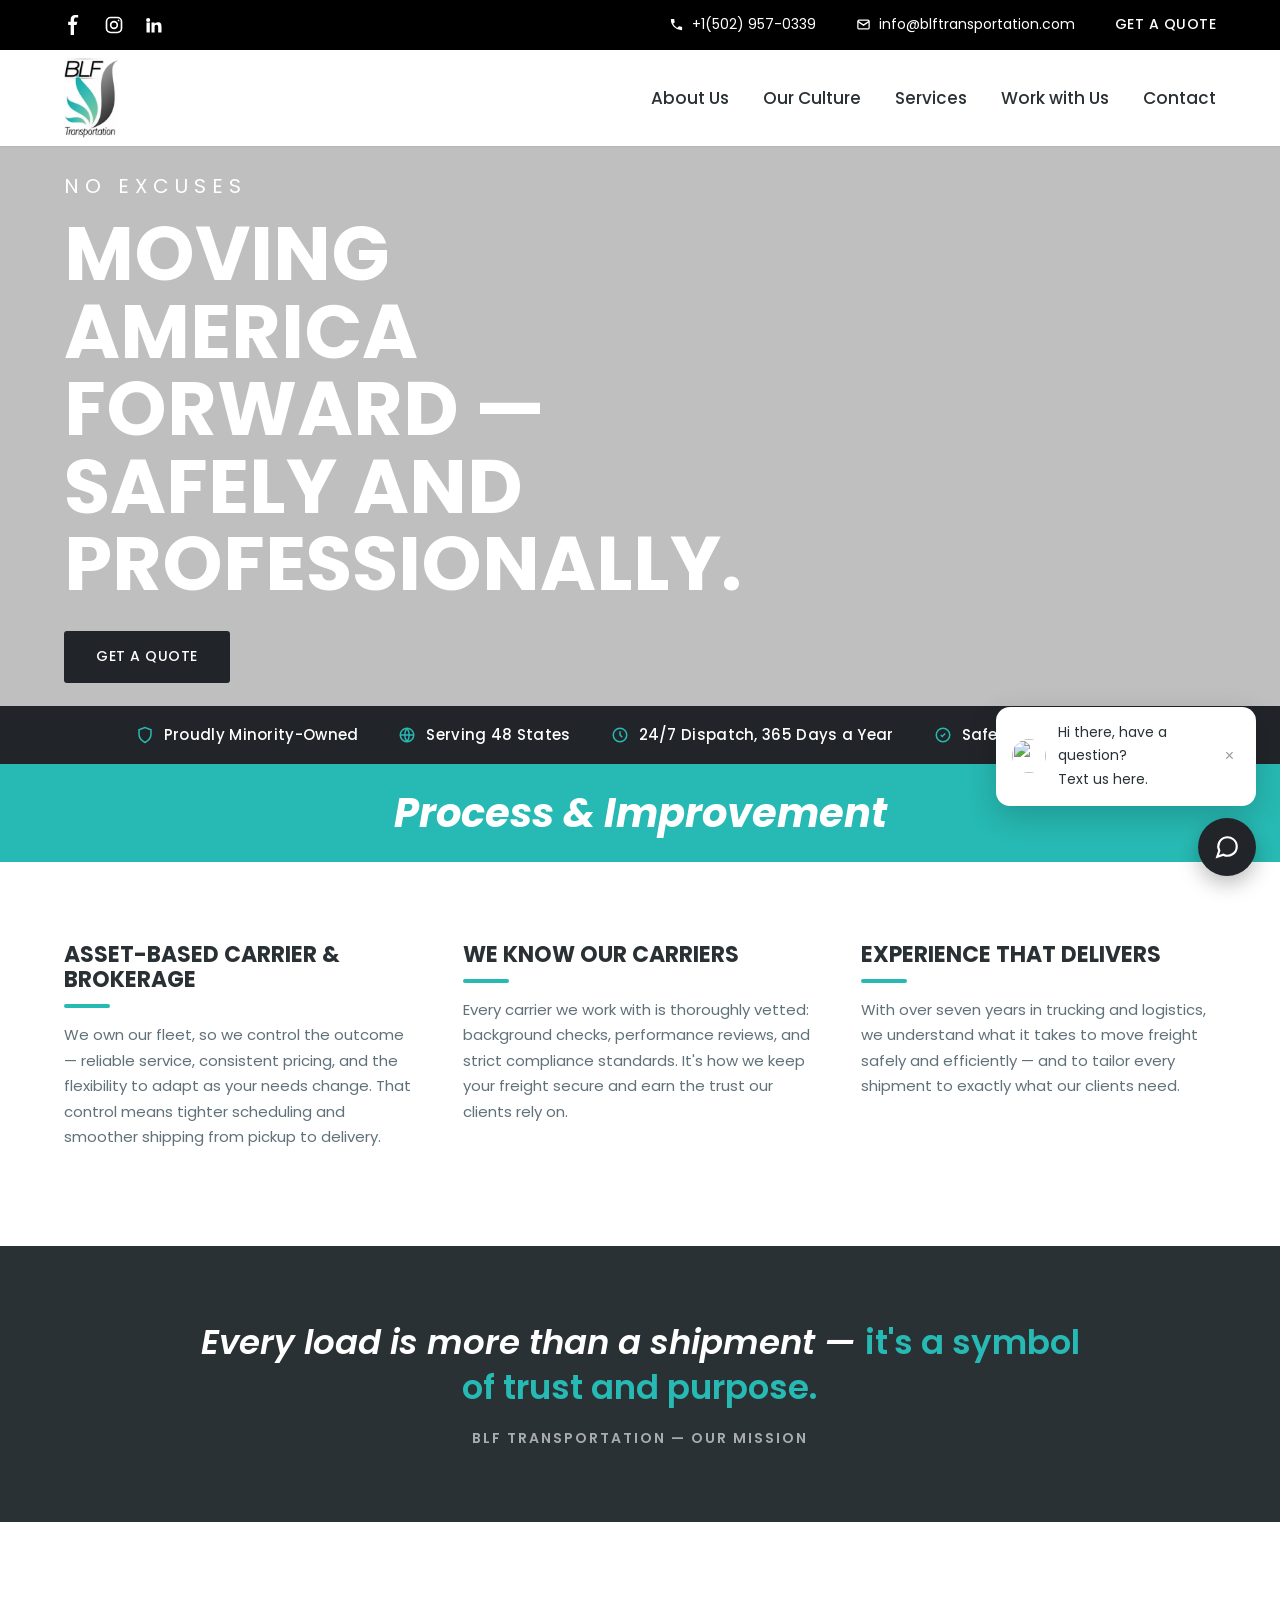
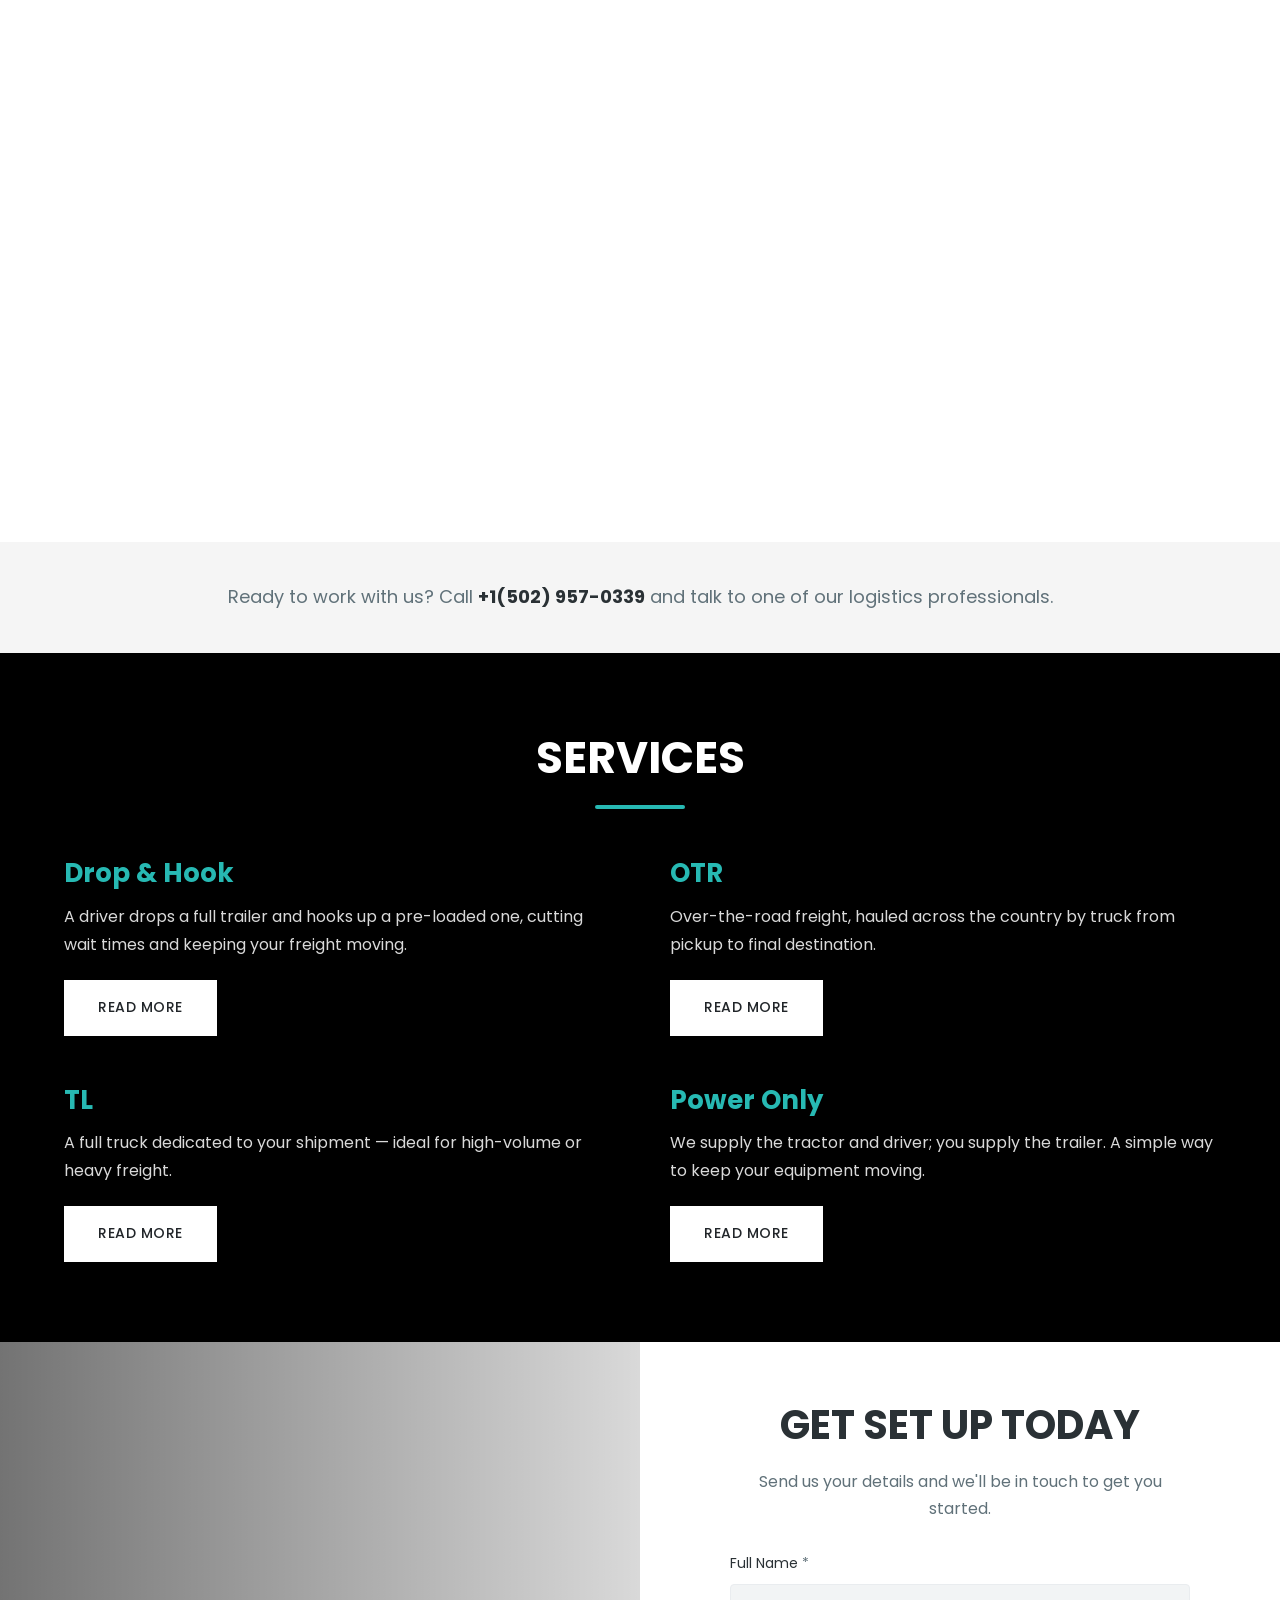
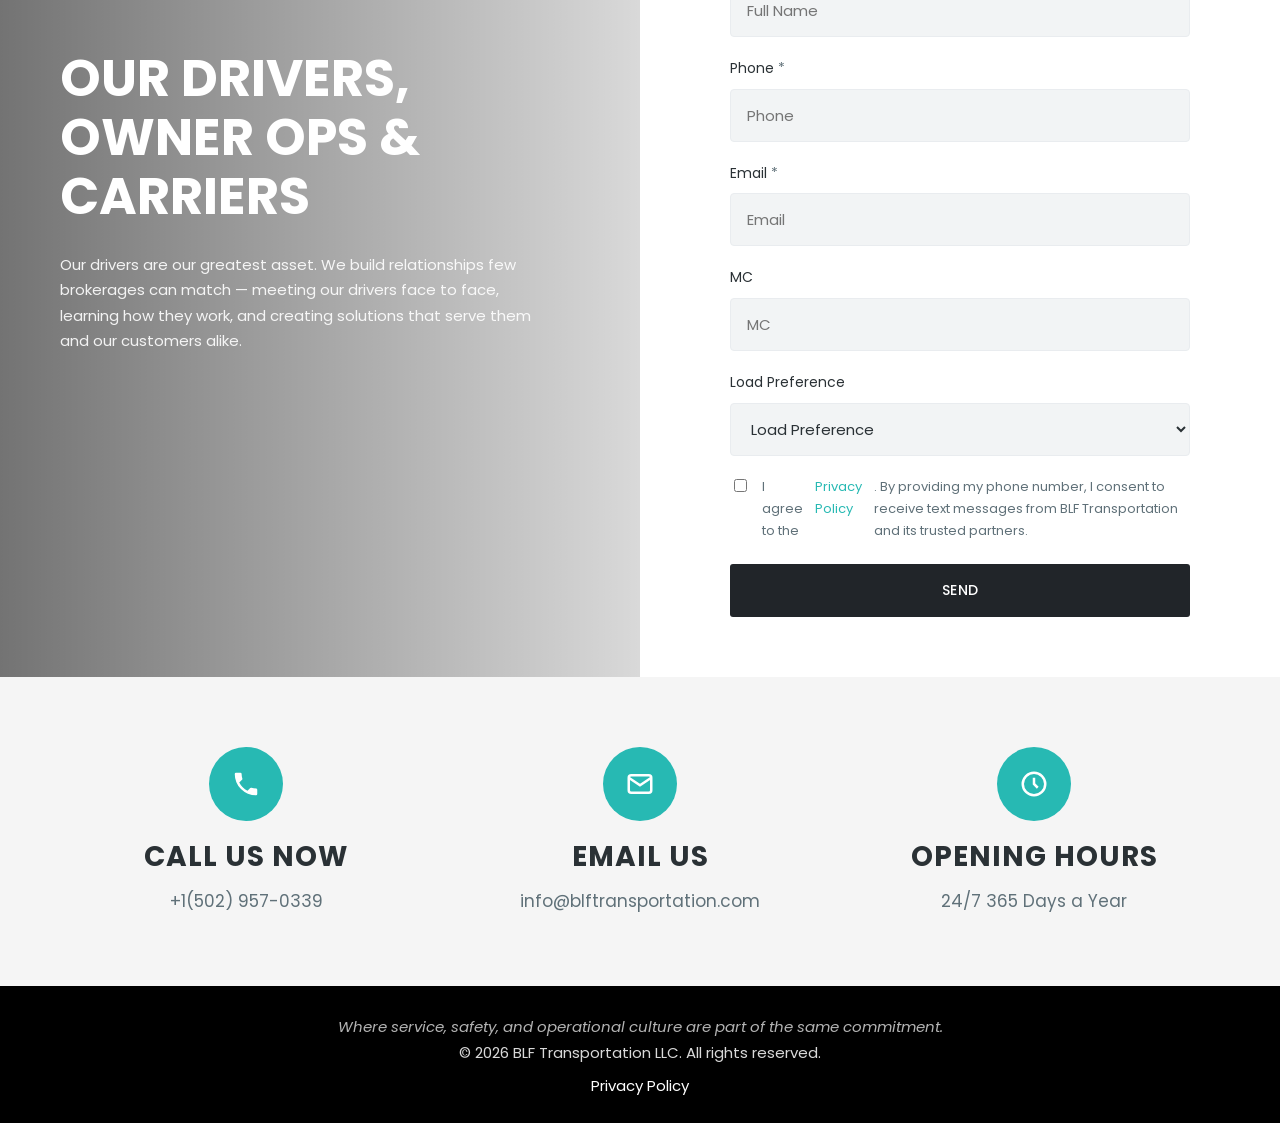
==== index.html @ bb7b7405 "BLF Transportation website Static marketing site (HTML/CSS/JS) with GitHub Pages deployment.  Co-Aut" ====
<!DOCTYPE html>
<html lang="en">
<head>
  <meta charset="UTF-8">
  <meta name="viewport" content="width=device-width, initial-scale=1.0">
  <title>BLF Transportation | No Excuses</title>
  <meta name="description" content="BLF Transportation Logistics Corp — asset-based carrier & brokerage committed to supporting America safely and professionally. 24/7, 365 days a year.">
  <link rel="preconnect" href="https://fonts.googleapis.com">
  <link rel="preconnect" href="https://fonts.gstatic.com" crossorigin>
  <link href="https://fonts.googleapis.com/css2?family=Poppins:ital,wght@0,400;0,500;0,600;0,700;0,800;1,700;1,800&family=Open+Sans:wght@400;500;600&display=swap" rel="stylesheet">
  <link rel="stylesheet" href="css/styles.css">
</head>
<body data-page="home">
  <div id="site-header"></div>

  <!-- HERO — photo re-hosted from client CDN; drop a local copy in /assets for production -->
  <section class="hero" style="background-image:url('https://images.leadconnectorhq.com/image/f_webp/q_80/r_1200/u_https://assets.cdn.filesafe.space/akLPiKr1YIqw6x20rRi6/media/627c2a4a666f3582ea0e481b.jpeg')">
    <div class="container">
      <div class="hero__inner">
        <span class="hero__eyebrow">No Excuses</span>
        <h1 class="hero__title">Moving America forward &mdash; safely and professionally.</h1>
        <a href="#quote" class="btn btn--primary">Get a Quote</a>
      </div>
    </div>
  </section>

  <!-- TRUST STRIP -->
  <div class="trust-strip">
    <div class="container">
      <span><svg viewBox="0 0 24 24" fill="none" stroke="currentColor" stroke-width="2"><path d="M12 2 4 5v6c0 5 3.4 8.6 8 11 4.6-2.4 8-6 8-11V5z"/></svg> Proudly Minority-Owned</span>
      <span><svg viewBox="0 0 24 24" fill="none" stroke="currentColor" stroke-width="2"><path d="M3 12h18M12 3a15 15 0 0 1 0 18M12 3a15 15 0 0 0 0 18"/><circle cx="12" cy="12" r="9"/></svg> Serving 48 States</span>
      <span><svg viewBox="0 0 24 24" fill="none" stroke="currentColor" stroke-width="2"><circle cx="12" cy="12" r="9"/><path d="M12 7v5l3 3"/></svg> 24/7 Dispatch, 365 Days a Year</span>
      <span><svg viewBox="0 0 24 24" fill="none" stroke="currentColor" stroke-width="2"><path d="m9 12 2 2 4-4"/><circle cx="12" cy="12" r="9"/></svg> Safety-First Operation</span>
    </div>
  </div>

  <div class="band"><h2>Process &amp; Improvement</h2></div>

  <section class="section">
    <div class="container">
      <div class="features">
        <div class="feature">
          <h3>Asset-Based Carrier &amp; Brokerage</h3>
          <p>We own our fleet, so we control the outcome &mdash; reliable service, consistent pricing, and the flexibility to adapt as your needs change. That control means tighter scheduling and smoother shipping from pickup to delivery.</p>
        </div>
        <div class="feature">
          <h3>We Know Our Carriers</h3>
          <p>Every carrier we work with is thoroughly vetted: background checks, performance reviews, and strict compliance standards. It's how we keep your freight secure and earn the trust our clients rely on.</p>
        </div>
        <div class="feature">
          <h3>Experience That Delivers</h3>
          <p>With over seven years in trucking and logistics, we understand what it takes to move freight safely and efficiently &mdash; and to tailor every shipment to exactly what our clients need.</p>
        </div>
      </div>
    </div>
  </section>

  <!-- PULL QUOTE -->
  <section class="quote">
    <blockquote>Every load is more than a shipment &mdash; <span>it's a symbol of trust and purpose.</span>
      <cite>BLF Transportation &mdash; Our Mission</cite>
    </blockquote>
  </section>

  <div class="imgband" style="background-image:url('https://images.leadconnectorhq.com/image/f_webp/q_80/r_1200/u_https://assets.cdn.filesafe.space/akLPiKr1YIqw6x20rRi6/media/626ad5af8528ac3718a0c915.jpeg')"></div>

  <div class="callline">
    Ready to work with us? Call <strong>+1(502) 957-0339</strong> and talk to one of our logistics professionals.
  </div>

  <section class="section section--dark">
    <div class="container">
      <div class="section-title"><h2>Services</h2><div class="rule"></div></div>
      <div class="svc-grid">
        <div class="svc"><h3>Drop &amp; Hook</h3><p>A driver drops a full trailer and hooks up a pre-loaded one, cutting wait times and keeping your freight moving.</p><a href="services.html" class="btn btn--light">Read More</a></div>
        <div class="svc"><h3>OTR</h3><p>Over-the-road freight, hauled across the country by truck from pickup to final destination.</p><a href="services.html" class="btn btn--light">Read More</a></div>
        <div class="svc"><h3>TL</h3><p>A full truck dedicated to your shipment &mdash; ideal for high-volume or heavy freight.</p><a href="services.html" class="btn btn--light">Read More</a></div>
        <div class="svc"><h3>Power Only</h3><p>We supply the tractor and driver; you supply the trailer. A simple way to keep your equipment moving.</p><a href="services.html" class="btn btn--light">Read More</a></div>
      </div>
    </div>
  </section>

  <section class="split" id="quote">
    <div class="split__media" style="background-image:url('https://images.leadconnectorhq.com/image/f_webp/q_80/r_1200/u_https://assets.cdn.filesafe.space/akLPiKr1YIqw6x20rRi6/media/626ad5af8528ac3718a0c915.jpeg')">
      <div class="split__media-inner">
        <h2>Our Drivers, Owner Ops &amp; Carriers</h2>
        <p>Our drivers are our greatest asset. We build relationships few brokerages can match &mdash; meeting our drivers face to face, learning how they work, and creating solutions that serve them and our customers alike.</p>
      </div>
    </div>
    <div class="split__form">
      <div class="split__form-inner form-card">
        <h2>Get Set Up Today</h2>
        <p>Send us your details and we'll be in touch to get you started.</p>
        <form data-blf-form>
          <div class="field"><label>Full Name <span class="req">*</span></label><input type="text" name="full_name" placeholder="Full Name" required></div>
          <div class="field"><label>Phone <span class="req">*</span></label><input type="tel" name="phone" placeholder="Phone" required></div>
          <div class="field"><label>Email <span class="req">*</span></label><input type="email" name="email" placeholder="Email" required></div>
          <div class="field"><label>MC</label><input type="text" name="mc" placeholder="MC"></div>
          <div class="field"><label>Load Preference</label>
            <select name="load_preference"><option value="">Load Preference</option><option>Dry Van</option><option>Reefer</option><option>Flatbed</option><option>Power Only</option></select>
          </div>
          <label class="consent"><input type="checkbox" required> I agree to the <a href="privacy-policy.html">Privacy Policy</a>. By providing my phone number, I consent to receive text messages from BLF Transportation and its trusted partners.</label>
          <button type="submit" class="btn btn--primary btn--block">Send</button>
        </form>
      </div>
    </div>
  </section>

  <div id="site-footer"></div>
  <script src="js/site.js"></script>
</body>
</html>
---- css/styles.css ----
/* ==========================================================================
   BLF Transportation — global stylesheet
   Design tokens mirror blftransportation.com (see BLF-SITE-SPEC.md)
   ========================================================================== */

/* ---------- Design tokens ---------- */
:root {
  --teal: #27B9B3;
  --teal-dark: #1fa39d;
  --charcoal: #212529;
  --charcoal-alt: #2A3135;
  --heading: #2A3135;
  --body: #607179;
  --white: #ffffff;
  --black: #000000;
  --grey-100: #fafafa;
  --grey-200: #f5f5f5;
  --grey-300: #e9ecef;
  --field-bg: #f2f4f5;

  --font: "Poppins", "Open Sans", "Segoe UI", Arial, sans-serif;

  --maxw: 1200px;
  --radius: 3px;
}

/* ---------- Reset ---------- */
*, *::before, *::after { box-sizing: border-box; }
html { scroll-behavior: smooth; }
body {
  margin: 0;
  font-family: var(--font);
  color: var(--body);
  font-size: 16px;
  line-height: 1.7;
  background: var(--white);
  -webkit-font-smoothing: antialiased;
}
img { max-width: 100%; display: block; }
a { color: var(--teal); text-decoration: none; }
a:hover { color: var(--teal-dark); }
h1, h2, h3, h4 { font-family: var(--font); color: var(--heading); margin: 0 0 .5em; line-height: 1.15; }
p { margin: 0 0 1rem; }

.container { width: 100%; max-width: var(--maxw); margin: 0 auto; padding: 0 24px; }
.text-center { text-align: center; }

/* ---------- Buttons ---------- */
.btn {
  display: inline-block;
  font-family: var(--font);
  font-weight: 500;
  text-transform: uppercase;
  letter-spacing: .5px;
  border: none;
  cursor: pointer;
  border-radius: var(--radius);
  transition: background .2s, color .2s, transform .1s;
}
.btn:active { transform: translateY(1px); }
.btn--primary {
  background: var(--charcoal);
  color: var(--white);
  padding: 14px 32px;
  font-size: 14px;
}
.btn--primary:hover { background: var(--teal); color: var(--white); }
.btn--light {
  background: var(--white);
  color: var(--charcoal);
  padding: 16px 34px;
  border-radius: 0;
  font-size: 14px;
}
.btn--light:hover { background: var(--teal); color: var(--white); }
.btn--block { display: block; width: 100%; text-align: center; padding: 16px; }

/* ==========================================================================
   Top utility bar
   ========================================================================== */
.topbar {
  background: var(--black);
  color: var(--white);
  font-size: 14px;
}
.topbar .container {
  display: flex;
  align-items: center;
  justify-content: space-between;
  min-height: 50px;
  gap: 24px;
}
.topbar__social { display: flex; gap: 20px; }
.topbar__social a { color: var(--white); display: inline-flex; }
.topbar__social a:hover { color: var(--teal); }
.topbar__contact { display: flex; gap: 40px; margin-left: auto; align-items: center; }
.topbar__contact a { color: var(--white); display: inline-flex; align-items: center; gap: 8px; }
.topbar__contact a:hover { color: var(--teal); }
.topbar__cta { color: var(--white); text-transform: uppercase; letter-spacing: .5px; font-weight: 500; }

/* ==========================================================================
   Header / nav
   ========================================================================== */
.header { background: var(--white); position: sticky; top: 0; z-index: 100; box-shadow: 0 1px 0 rgba(0,0,0,.04); }
.header .container {
  display: flex;
  align-items: center;
  justify-content: space-between;
  min-height: 96px;
  gap: 24px;
}
.logo { display: flex; align-items: center; }
.logo img { height: 80px; width: auto; display: block; mix-blend-mode: multiply; }

.nav { display: flex; align-items: center; }
.nav ul { list-style: none; display: flex; gap: 34px; margin: 0; padding: 0; }
.nav > ul > li { position: relative; }
.nav a {
  color: var(--heading);
  font-weight: 500;
  font-size: 17px;
  padding: 12px 0;
  display: inline-block;
}
.nav a:hover, .nav .active > a, .nav li:hover > a { color: var(--teal); }

/* dropdown */
.nav .has-dropdown > .dropdown {
  position: absolute;
  top: 100%;
  right: 0;
  min-width: 220px;
  background: var(--white);
  box-shadow: 0 10px 30px rgba(0,0,0,.12);
  border-radius: 4px;
  padding: 8px 0;
  opacity: 0;
  visibility: hidden;
  transform: translateY(8px);
  transition: opacity .2s, transform .2s, visibility .2s;
  list-style: none;
  margin: 0;
  z-index: 10;
}
.nav .has-dropdown:hover > .dropdown,
.nav .has-dropdown.open > .dropdown { opacity: 1; visibility: visible; transform: translateY(0); }
.nav .dropdown li + li { border-top: 1px solid var(--grey-300); }
.nav .dropdown a { display: block; padding: 14px 24px; font-weight: 700; font-size: 15px; color: var(--heading); }
.nav .dropdown a:hover { color: var(--teal); }

/* mobile toggle */
.nav-toggle { display: none; background: none; border: none; cursor: pointer; padding: 8px; }
.nav-toggle span { display: block; width: 26px; height: 3px; background: var(--heading); margin: 5px 0; transition: .3s; }

/* ==========================================================================
   Hero
   ========================================================================== */
.hero {
  position: relative;
  min-height: 560px;
  display: flex;
  align-items: center;
  background-size: cover;
  background-position: center;
  color: var(--white);
}
.hero::after { content: ""; position: absolute; inset: 0; background: rgba(0,0,0,.25); }
.hero .container { position: relative; z-index: 2; }
.hero__inner { max-width: 640px; }
.hero--right .hero__inner { margin-left: auto; text-align: right; }
.hero__eyebrow {
  text-transform: uppercase;
  letter-spacing: 6px;
  font-size: 20px;
  font-weight: 400;
  color: var(--white);
  margin-bottom: 12px;
  display: block;
}
.hero__title {
  color: var(--white);
  text-transform: uppercase;
  font-weight: 700;
  font-size: clamp(40px, 6vw, 76px);
  line-height: 1.02;
  margin: 0 0 28px;
}
.hero--sm { min-height: 380px; }
.hero--sm .hero__title { font-size: clamp(36px, 5vw, 60px); }

/* ==========================================================================
   Teal band
   ========================================================================== */
.band {
  background: var(--teal);
  color: var(--white);
  text-align: center;
  padding: 26px 24px;
}
.band h2 { color: var(--white); font-style: italic; font-weight: 700; font-size: clamp(26px, 3.5vw, 40px); margin: 0; }

/* ==========================================================================
   Sections & headings
   ========================================================================== */
.section { padding: 80px 0; }
.section--grey { background: var(--grey-200); }
.section--dark { background: var(--black); color: rgba(255,255,255,.85); }
.section--dark h2, .section--dark h3 { color: var(--white); }

.section-title { text-align: center; margin-bottom: 50px; }
.section-title h2 { font-weight: 700; font-size: clamp(30px, 4vw, 44px); text-transform: uppercase; }
.section-title .rule { width: 90px; height: 4px; background: var(--teal); margin: 14px auto 0; border-radius: 2px; }

/* feature 3-col */
.features { display: grid; grid-template-columns: repeat(3, 1fr); gap: 44px; }
.feature h3 { font-size: 22px; font-weight: 700; text-transform: uppercase; margin-bottom: 14px; }
.feature h3::after { content: ""; display: block; width: 46px; height: 4px; background: var(--teal); margin-top: 12px; border-radius: 2px; }
.feature p { font-size: 15px; }

/* full-width image band */
.imgband { width: 100%; height: 620px; background-size: cover; background-position: center; }

/* call line */
.callline { background: var(--grey-200); text-align: center; padding: 40px 24px; color: var(--body); font-size: 18px; }
.callline strong { color: var(--heading); }

/* services grid (dark section) */
.svc-grid { display: grid; grid-template-columns: 1fr 1fr; gap: 50px 60px; }
.svc h3 { color: var(--teal); font-size: 26px; font-weight: 700; margin-bottom: 14px; }
.svc p { color: rgba(255,255,255,.85); margin-bottom: 22px; }

/* alternating rows (services detail) */
.altrow { display: grid; grid-template-columns: 1fr 1fr; gap: 60px; align-items: center; margin-bottom: 70px; }
.altrow:last-child { margin-bottom: 0; }
.altrow--flip .altrow__media { order: 2; }
.altrow__media img { width: 100%; border-radius: 4px; object-fit: cover; }
.altrow h3 { font-size: 34px; font-weight: 700; margin-bottom: 18px; }

/* split CTA (photo + form) */
.split { display: grid; grid-template-columns: 1fr 1fr; min-height: 640px; }
.split__media {
  position: relative;
  background-size: cover; background-position: center;
  display: flex; align-items: center; padding: 60px;
}
.split__media::after { content: ""; position: absolute; inset: 0; background: linear-gradient(90deg, rgba(0,0,0,.55), rgba(0,0,0,.15)); }
.split__media-inner { position: relative; z-index: 2; color: var(--white); max-width: 480px; }
.split__media h2 { color: var(--white); text-transform: uppercase; font-size: clamp(34px, 4vw, 52px); font-weight: 700; }
.split__media p { color: rgba(255,255,255,.9); font-size: 15px; }
.split__form { background: var(--white); display: flex; align-items: center; padding: 60px; }
.split__form-inner { width: 100%; max-width: 460px; margin: 0 auto; }

/* cargo lists */
.cargo { display: grid; grid-template-columns: 1fr 1fr; gap: 44px; }
.cargo h3 { text-transform: uppercase; font-weight: 700; font-size: 22px; margin-bottom: 16px; }
.cargo h3::after { content: ""; display: block; width: 46px; height: 4px; background: var(--teal); margin-top: 10px; border-radius: 2px; }
.cargo ul { list-style: none; padding: 0; margin: 0; }
.cargo li { padding: 8px 0 8px 26px; position: relative; }
.cargo li::before { content: "\2713"; color: var(--teal); position: absolute; left: 0; font-weight: 700; }

/* ==========================================================================
   Forms
   ========================================================================== */
.form-card h2 { text-align: center; text-transform: uppercase; font-weight: 700; font-size: clamp(28px, 3.5vw, 40px); }
.form-card > p { text-align: center; margin-bottom: 30px; }
.field { margin-bottom: 20px; }
.field label { display: block; font-size: 14px; color: var(--heading); margin-bottom: 8px; }
.field .req { color: var(--body); }
.field input, .field select, .field textarea {
  width: 100%;
  background: var(--field-bg);
  border: 1px solid var(--grey-300);
  border-radius: 4px;
  padding: 14px 16px;
  font-family: var(--font);
  font-size: 15px;
  color: var(--heading);
}
.field textarea { min-height: 120px; resize: vertical; }
.field input:focus, .field select:focus, .field textarea:focus { outline: none; border-color: var(--teal); }
.consent { display: flex; gap: 12px; align-items: flex-start; font-size: 13px; margin: 18px 0 22px; }
.consent input { margin-top: 3px; }
.form-status { display: none; margin-top: 14px; font-size: 14px; line-height: 1.5; }
.form-status.show { display: block; }
.form-status.ok { color: #1a8f57; }
.form-status.error { color: #c0392b; }

/* trust strip (under hero) */
.trust-strip { background: var(--charcoal); color: #fff; }
.trust-strip .container { display: flex; flex-wrap: wrap; justify-content: center; align-items: center; gap: 14px 40px; padding: 16px 24px; text-align: center; }
.trust-strip span { display: inline-flex; align-items: center; gap: 10px; font-size: 15px; font-weight: 500; letter-spacing: .3px; }
.trust-strip span svg { width: 18px; height: 18px; color: var(--teal); flex: none; }

/* pull quote band */
.quote { background: var(--charcoal-alt); color: #fff; text-align: center; padding: 74px 24px; }
.quote blockquote { max-width: 900px; margin: 0 auto; font-size: clamp(22px, 3vw, 34px); font-weight: 600; line-height: 1.35; font-style: italic; }
.quote blockquote span { color: var(--teal); font-style: normal; }
.quote cite { display: block; margin-top: 18px; font-size: 14px; font-style: normal; color: rgba(255,255,255,.6); letter-spacing: 2px; text-transform: uppercase; }

/* mission / vision / values grid */
.mv-grid { display: grid; grid-template-columns: repeat(2, 1fr); gap: 44px; }
.mv { background: var(--grey-200); border-top: 4px solid var(--teal); padding: 38px 34px; border-radius: 4px; }
.mv h3 { text-transform: uppercase; font-weight: 700; font-size: 24px; letter-spacing: 1px; margin-bottom: 16px; }
.mv p { font-size: 15px; }
.mv p:last-child { margin-bottom: 0; }

/* badge / safety callout */
.badge { display: inline-flex; align-items: center; gap: 10px; background: rgba(39,185,179,.12); color: var(--teal-dark); border: 1px solid rgba(39,185,179,.4); border-radius: 999px; padding: 8px 18px; font-size: 14px; font-weight: 600; margin-bottom: 20px; }
.badge svg { width: 16px; height: 16px; }

.safety { display: grid; grid-template-columns: 1.1fr 1fr; gap: 50px; align-items: center; }
.safety h2 { font-size: clamp(28px, 3.5vw, 40px); font-weight: 700; text-transform: uppercase; }
.safety__points { list-style: none; padding: 0; margin: 22px 0 0; }
.safety__points li { padding: 10px 0 10px 34px; position: relative; font-weight: 500; color: var(--heading); }
.safety__points li::before { content: "\2713"; position: absolute; left: 0; top: 10px; width: 22px; height: 22px; background: var(--teal); color: #fff; border-radius: 50%; font-size: 13px; text-align: center; line-height: 22px; }
.footer-tagline { color: rgba(255,255,255,.7); font-style: italic; display: block; margin-top: 4px; }

/* ==========================================================================
   Footer
   ========================================================================== */
.footer-contact { background: var(--grey-200); padding: 70px 0; }
.footer-contact .cols { display: grid; grid-template-columns: repeat(3, 1fr); gap: 30px; text-align: center; }
.fc-icon {
  width: 74px; height: 74px; border-radius: 50%;
  background: var(--teal); color: var(--white);
  display: flex; align-items: center; justify-content: center;
  margin: 0 auto 20px;
}
.fc-icon svg { width: 30px; height: 30px; }
.footer-contact h3 { text-transform: uppercase; font-weight: 700; font-size: 28px; letter-spacing: 1px; }
.footer-contact p { color: var(--body); font-size: 17px; margin: 0; }

.footer-bottom { background: var(--black); color: rgba(255,255,255,.85); text-align: center; padding: 24px; font-size: 15px; }
.footer-bottom a { color: var(--teal); }
.footer-bottom .privacy { display: block; margin-top: 8px; color: var(--white); }

/* ==========================================================================
   Chat widget (static stub)
   ========================================================================== */
.chat { position: fixed; right: 24px; bottom: 24px; z-index: 200; display: flex; flex-direction: column; align-items: flex-end; gap: 12px; }
.chat__bubble {
  background: var(--white); border-radius: 14px; box-shadow: 0 10px 30px rgba(0,0,0,.18);
  padding: 14px 16px; display: flex; gap: 12px; align-items: center; max-width: 260px; font-size: 14px; color: var(--heading);
}
.chat__bubble img { width: 34px; height: 34px; border-radius: 50%; }
.chat__close { margin-left: 6px; cursor: pointer; color: #999; background: none; border: none; font-size: 16px; }
.chat__btn {
  width: 58px; height: 58px; border-radius: 50%; background: var(--charcoal); color: var(--white);
  border: none; cursor: pointer; display: flex; align-items: center; justify-content: center; box-shadow: 0 8px 20px rgba(0,0,0,.25);
}
.chat__btn svg { width: 26px; height: 26px; }
.chat.hidden .chat__bubble { display: none; }

/* ==========================================================================
   Responsive
   ========================================================================== */
@media (max-width: 900px) {
  .features, .svc-grid, .altrow, .split, .cargo, .footer-contact .cols, .mv-grid, .safety { grid-template-columns: 1fr; }
  .altrow--flip .altrow__media { order: 0; }
  .split { min-height: 0; }
  .split__media, .split__form { padding: 44px 24px; }
  .topbar__contact { gap: 18px; }
  .hero--right .hero__inner { text-align: left; margin-left: 0; }

  .nav ul { display: none; }
  .nav.open ul {
    display: flex; flex-direction: column; gap: 0;
    position: absolute; top: 100%; left: 0; right: 0;
    background: var(--white); box-shadow: 0 10px 30px rgba(0,0,0,.12); padding: 8px 0;
  }
  .nav.open > ul > li { padding: 0 24px; }
  .nav .has-dropdown > .dropdown { position: static; opacity: 1; visibility: visible; transform: none; box-shadow: none; min-width: 0; padding-left: 16px; }
  .nav-toggle { display: block; }
  .header .container { flex-wrap: wrap; }
}
@media (max-width: 620px) {
  .topbar .container { flex-wrap: wrap; min-height: 0; padding: 8px 24px; gap: 10px; }
  .topbar__contact { flex-direction: column; gap: 4px; align-items: flex-start; }
  .imgband { height: 340px; }
  .section { padding: 54px 0; }
}
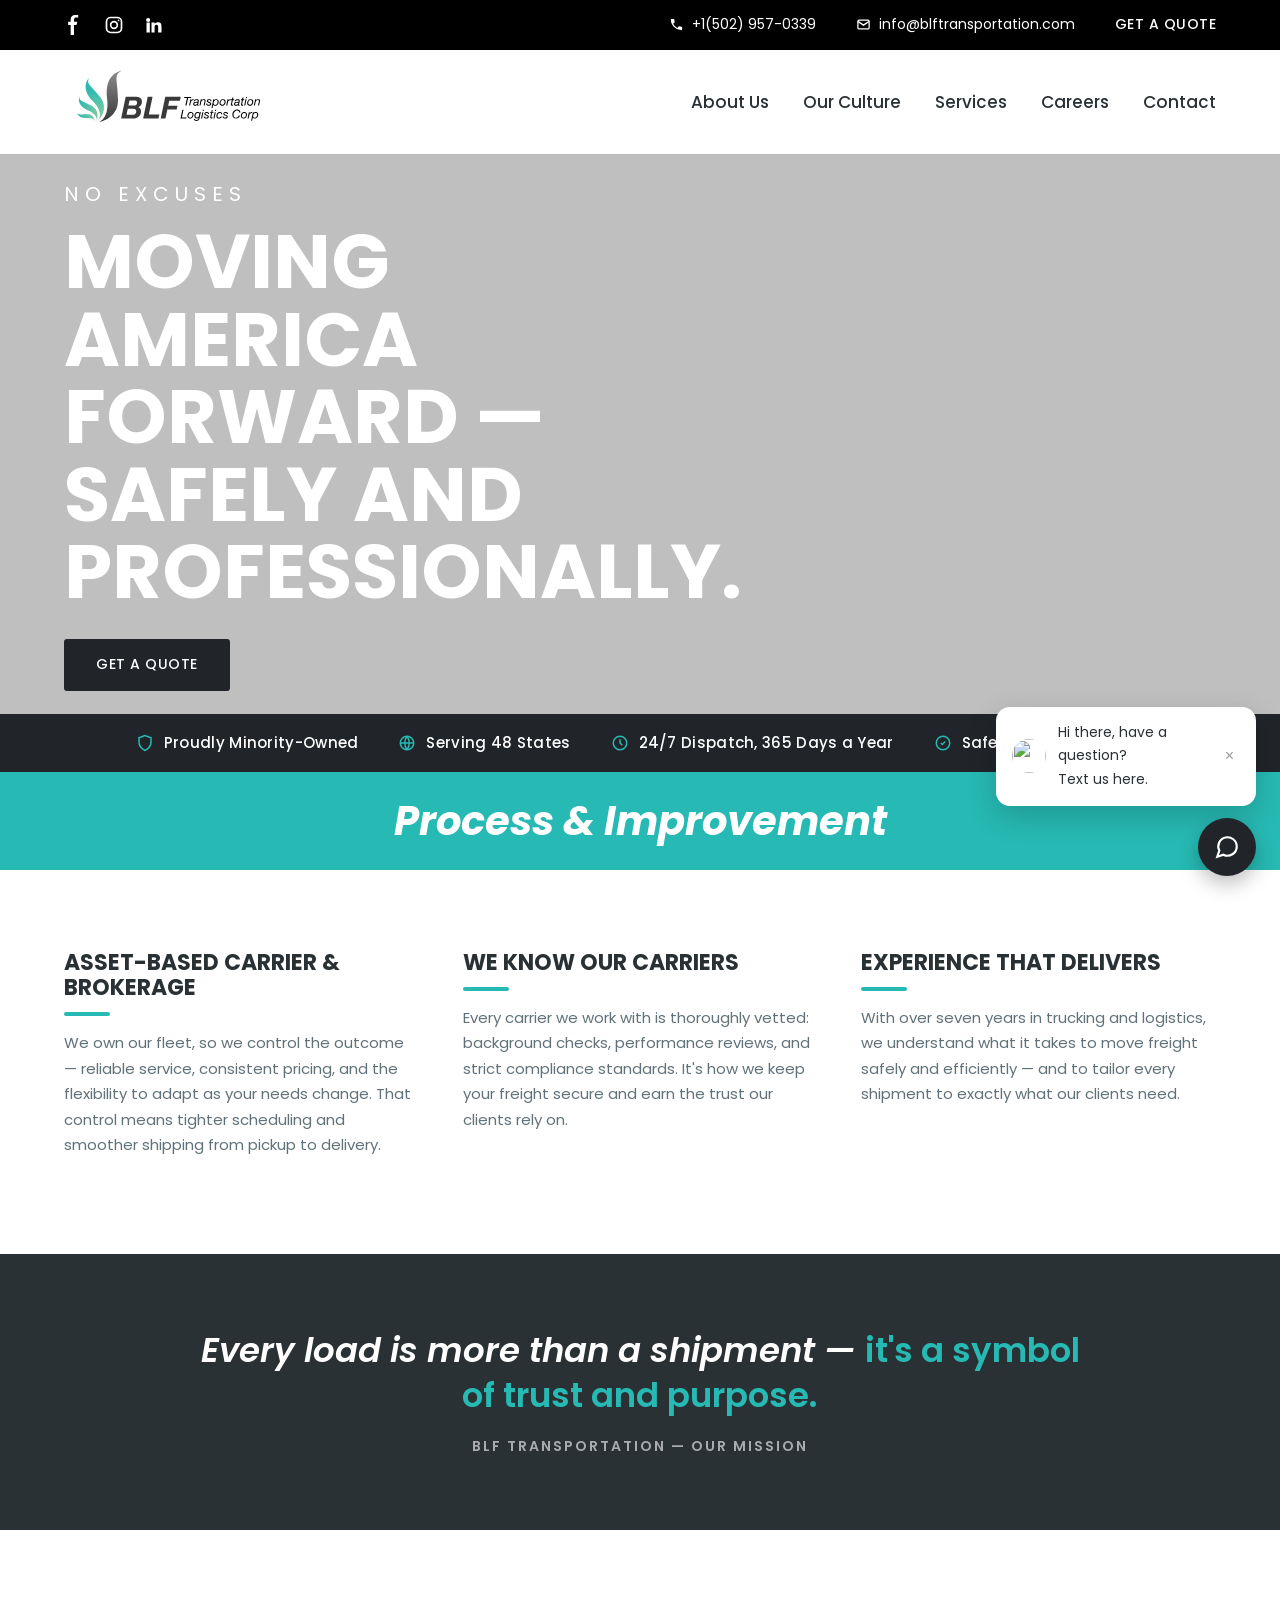
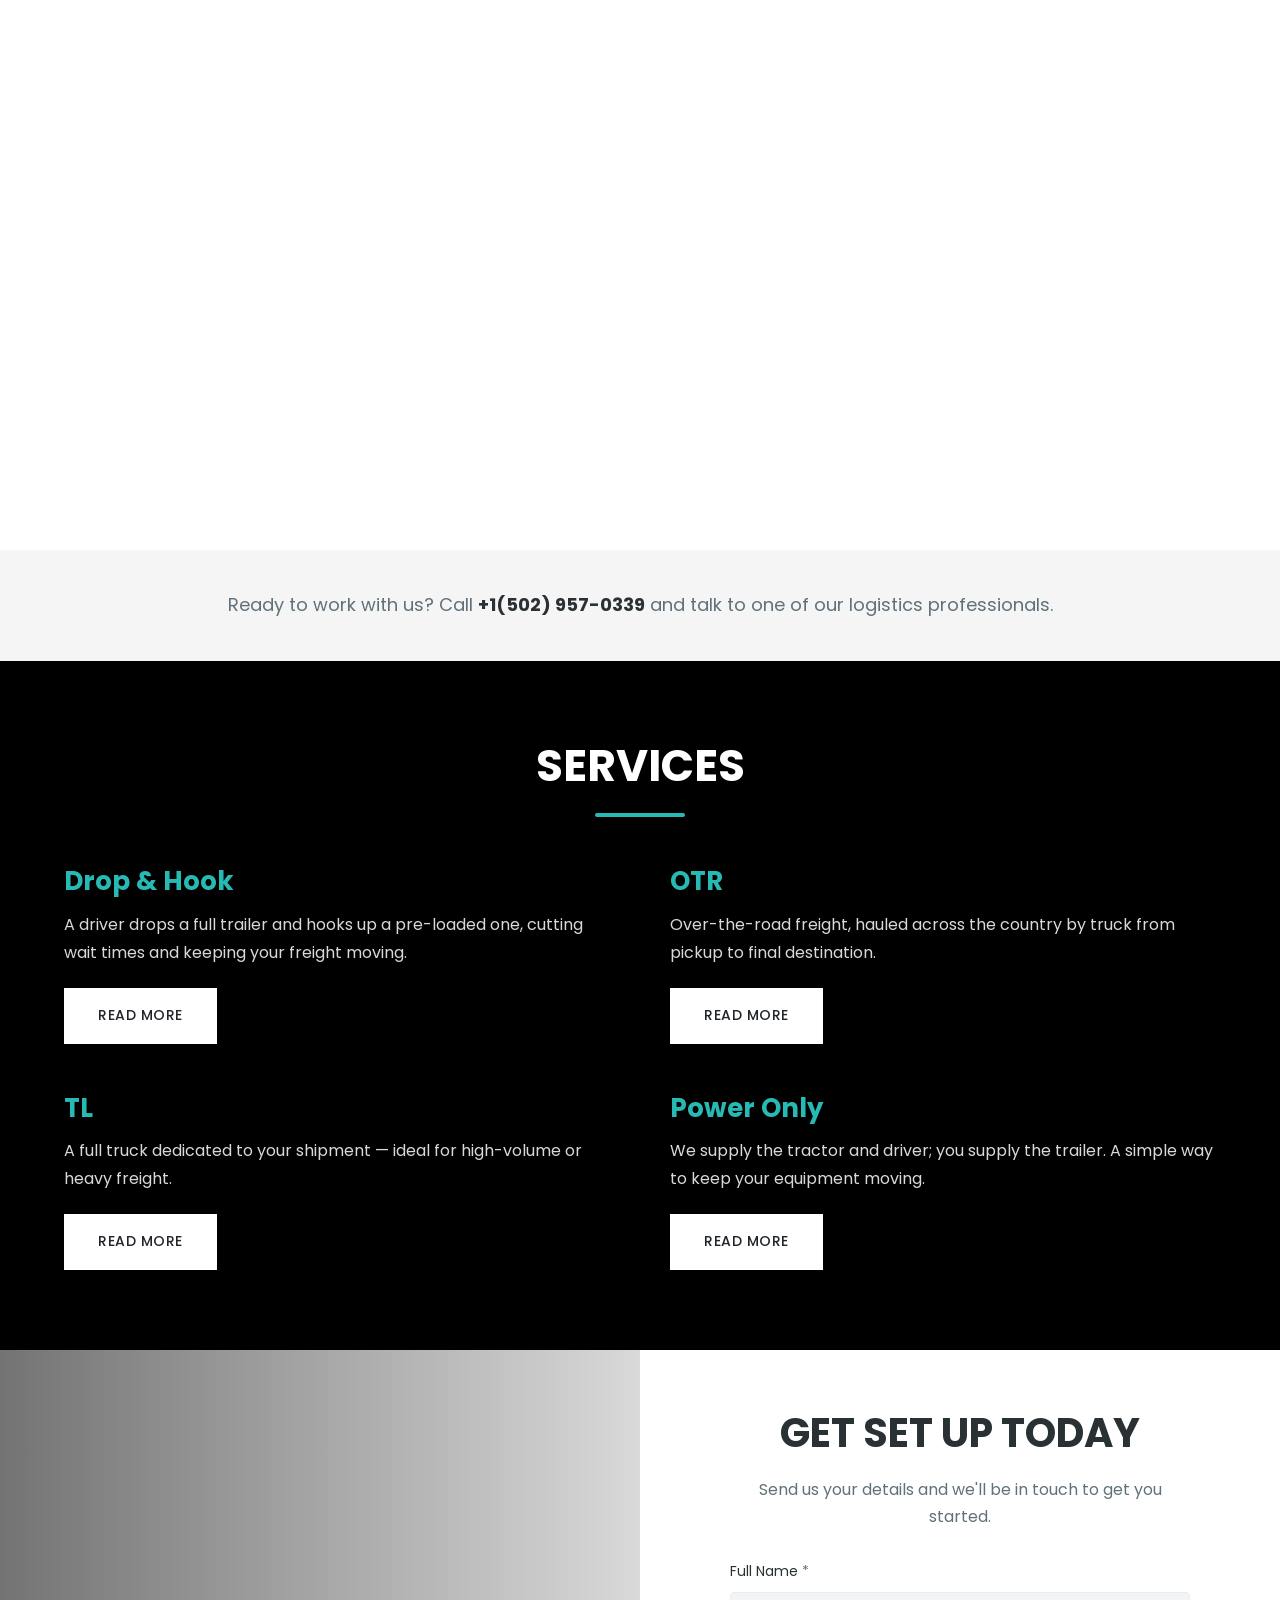
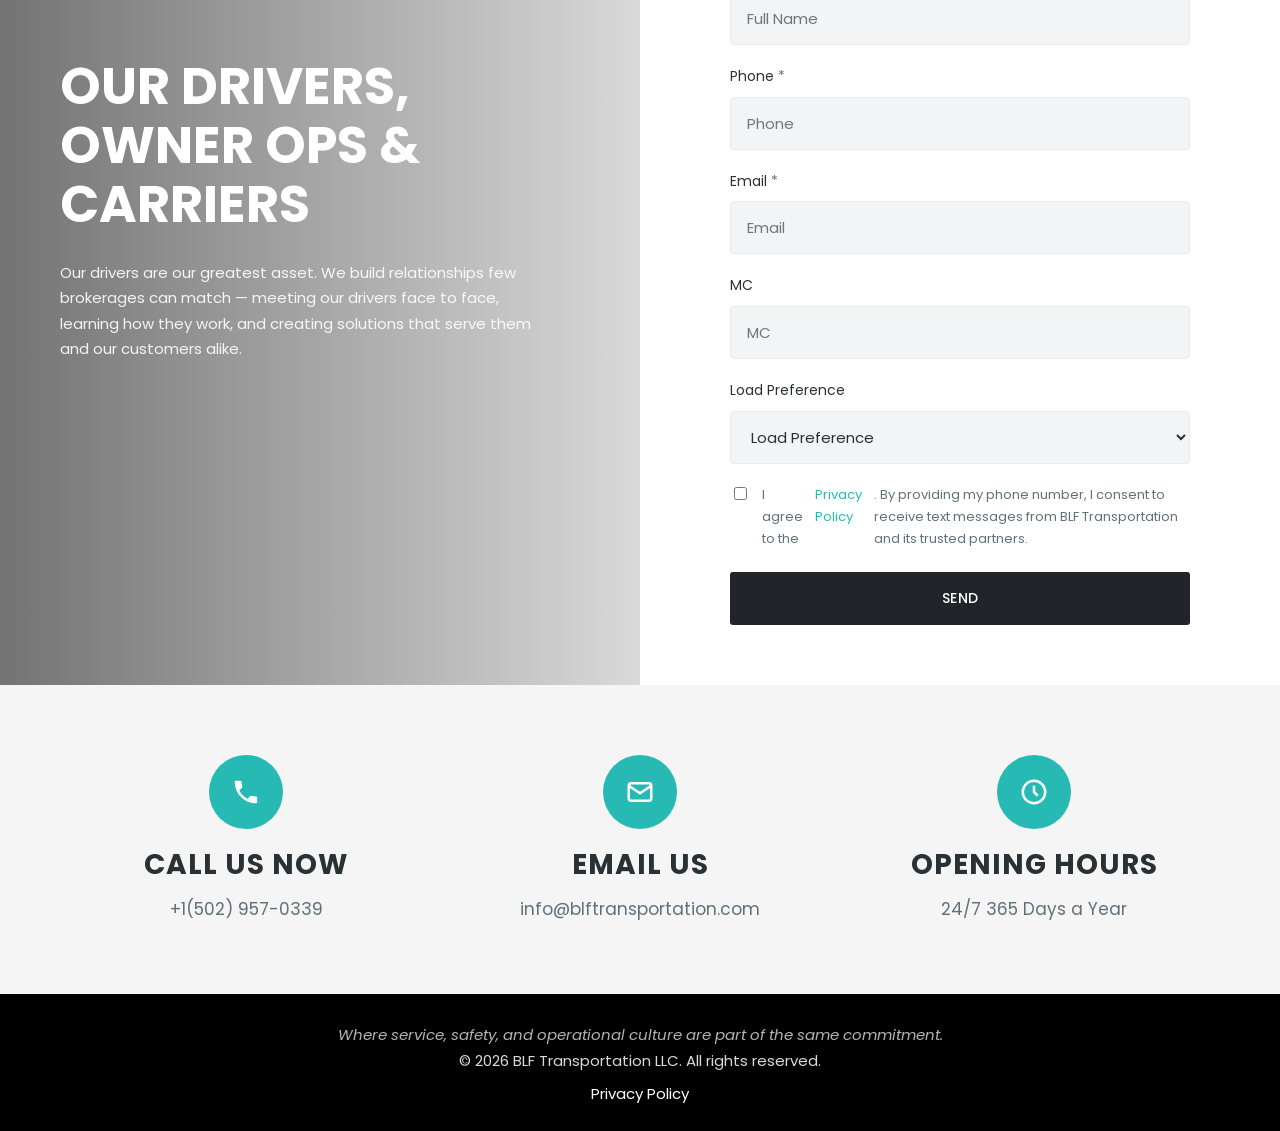
==== commit c2bfb25d: "Add cache-busting version tags to CSS/JS so changes show immediately" ====
--- a/index.html
+++ b/index.html
@@ -8,7 +8,7 @@
   <link rel="preconnect" href="https://fonts.googleapis.com">
   <link rel="preconnect" href="https://fonts.gstatic.com" crossorigin>
   <link href="https://fonts.googleapis.com/css2?family=Poppins:ital,wght@0,400;0,500;0,600;0,700;0,800;1,700;1,800&family=Open+Sans:wght@400;500;600&display=swap" rel="stylesheet">
-  <link rel="stylesheet" href="css/styles.css">
+  <link rel="stylesheet" href="css/styles.css?v=3">
 </head>
 <body data-page="home">
   <div id="site-header"></div>
@@ -107,6 +107,6 @@
   </section>
 
   <div id="site-footer"></div>
-  <script src="js/site.js"></script>
+  <script src="js/site.js?v=3"></script>
 </body>
 </html>
--- a/css/styles.css
+++ b/css/styles.css
@@ -106,11 +106,11 @@
   display: flex;
   align-items: center;
   justify-content: space-between;
-  min-height: 96px;
+  min-height: 104px;
   gap: 24px;
 }
 .logo { display: flex; align-items: center; }
-.logo img { height: 80px; width: auto; display: block; mix-blend-mode: multiply; }
+.logo img { height: 76px; width: auto; display: block; }
 
 .nav { display: flex; align-items: center; }
 .nav ul { list-style: none; display: flex; gap: 34px; margin: 0; padding: 0; }
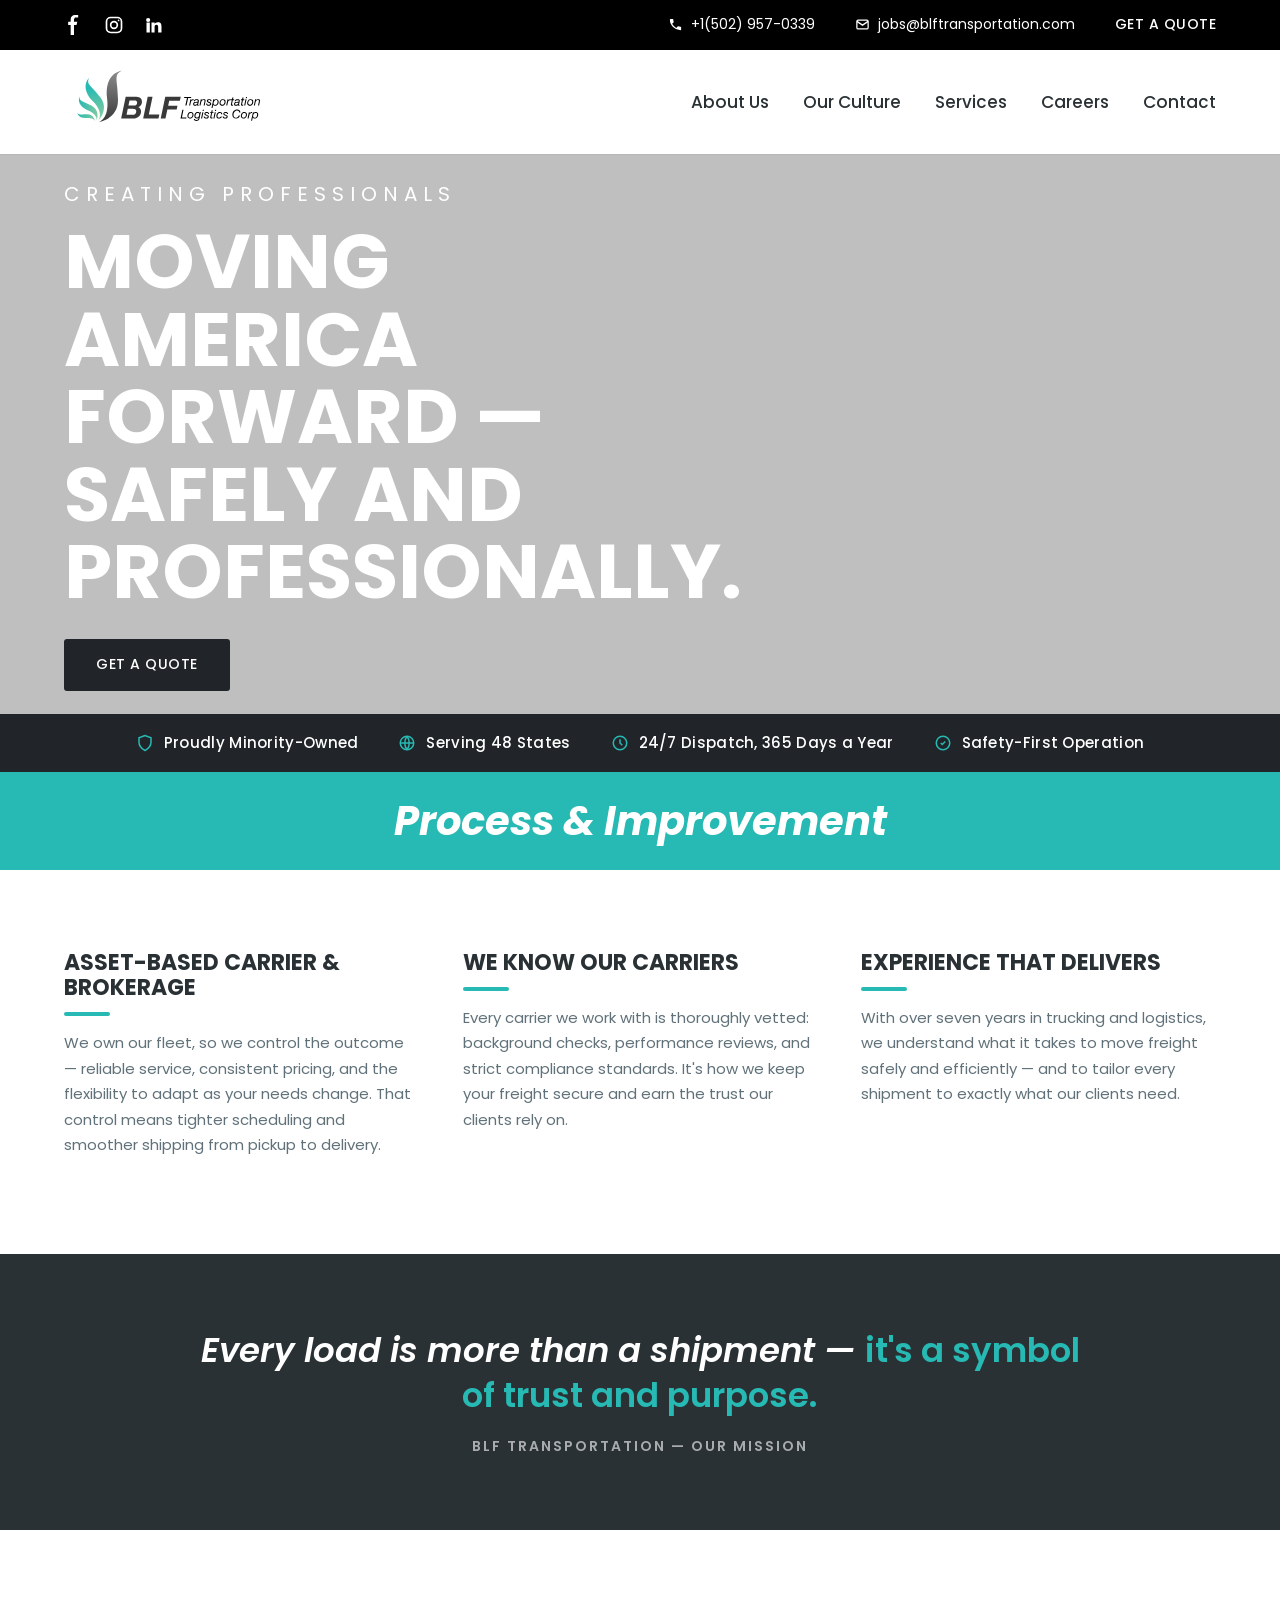
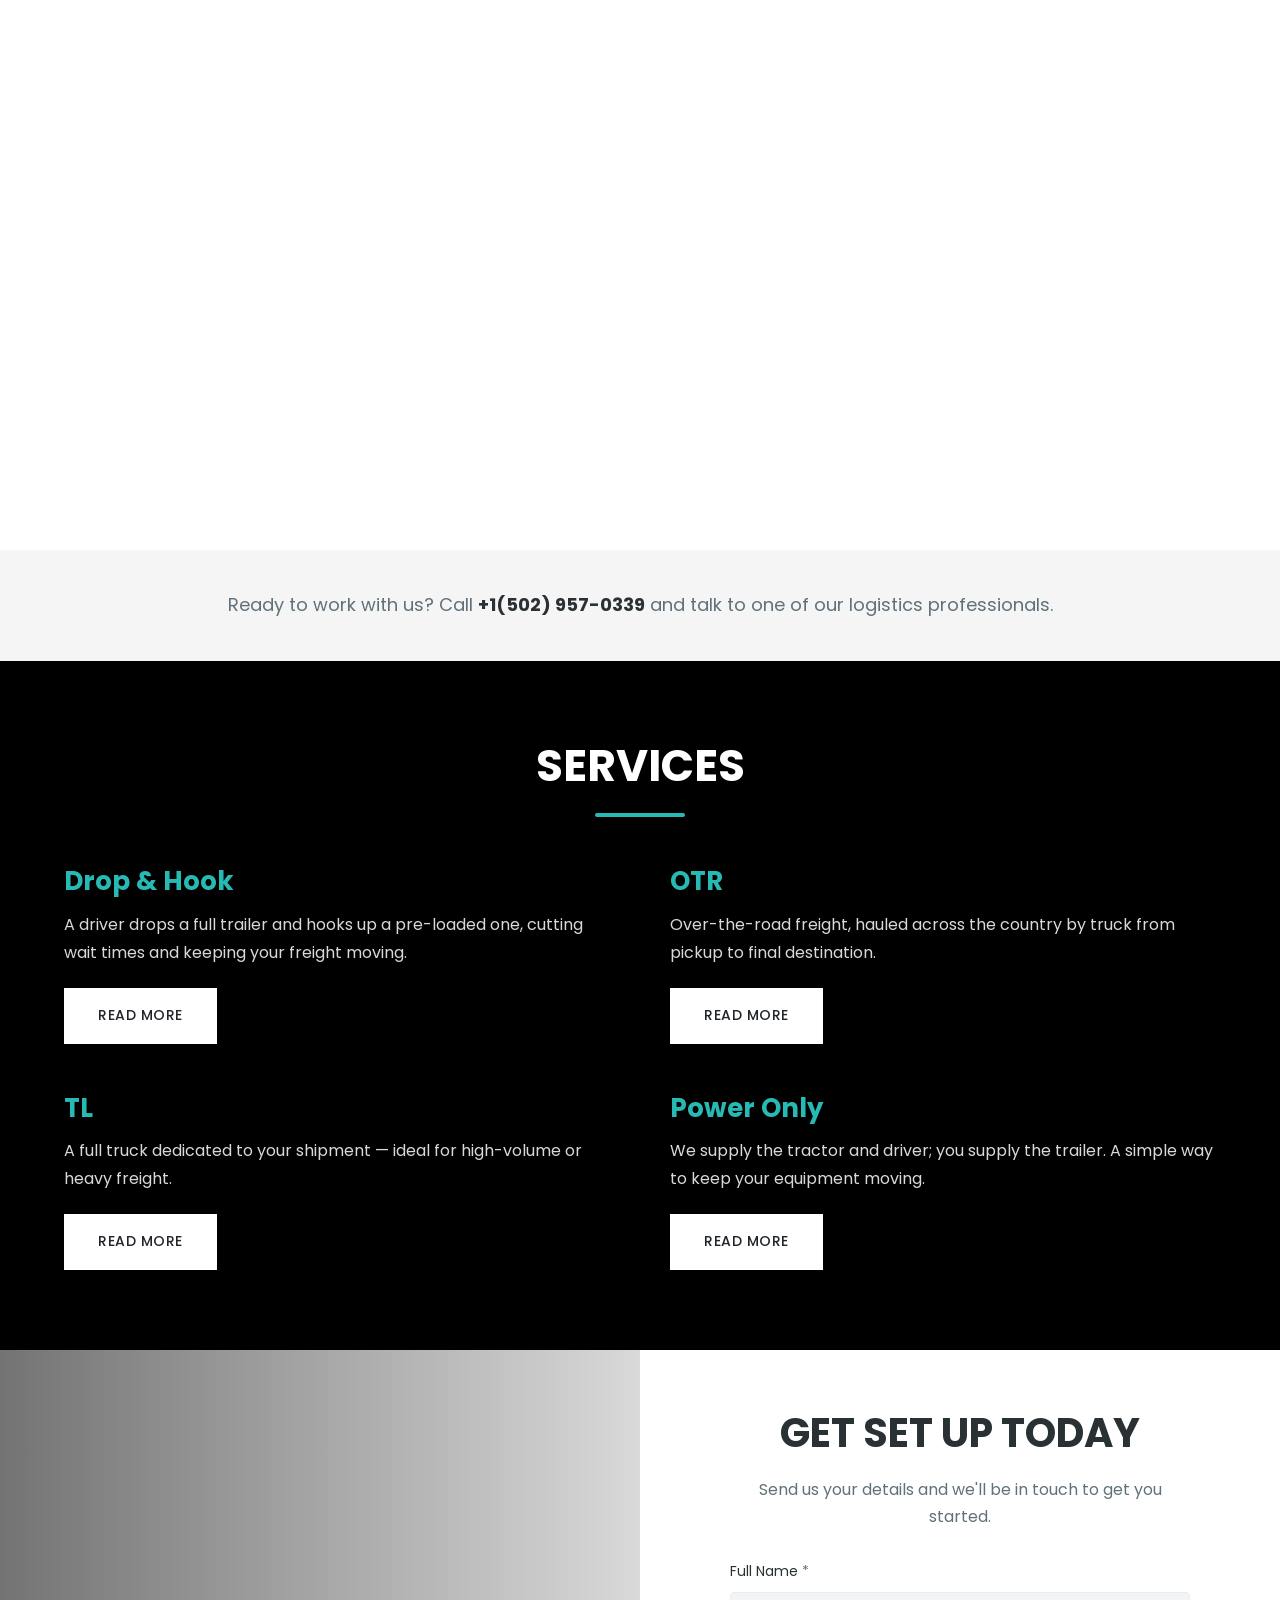
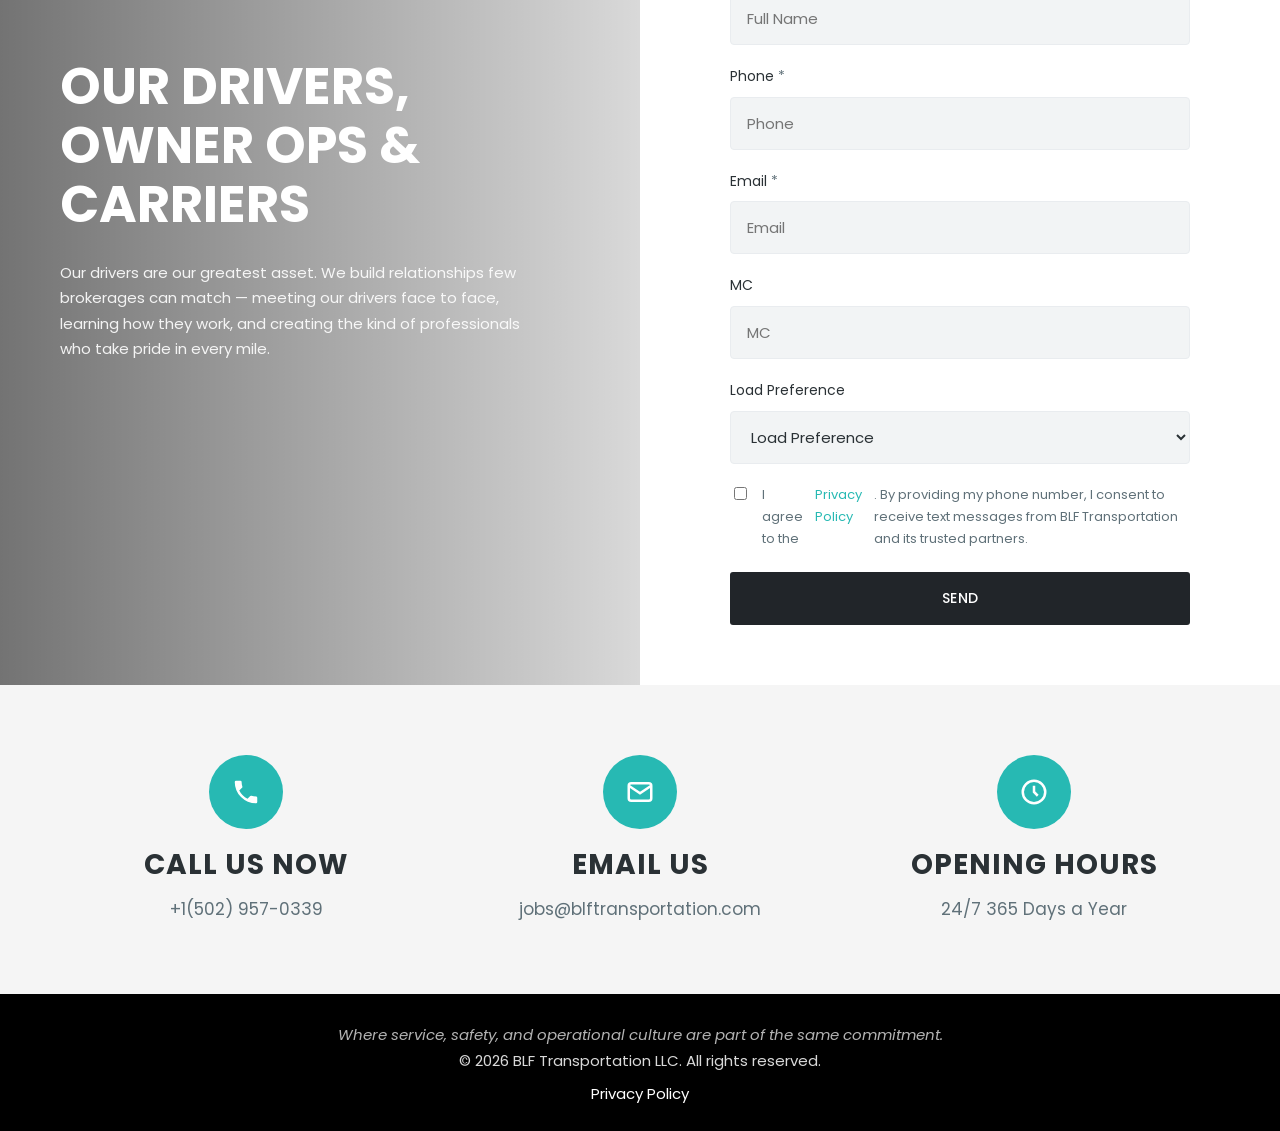
==== commit 50d6a067: "Rebrand copy, swap contact email, remove chat widget stub, wire form endpoint Co-Authored-By: Claude" ====
--- a/index.html
+++ b/index.html
@@ -3,7 +3,7 @@
 <head>
   <meta charset="UTF-8">
   <meta name="viewport" content="width=device-width, initial-scale=1.0">
-  <title>BLF Transportation | No Excuses</title>
+  <title>BLF Transportation | Creating Professionals</title>
   <meta name="description" content="BLF Transportation Logistics Corp — asset-based carrier & brokerage committed to supporting America safely and professionally. 24/7, 365 days a year.">
   <link rel="preconnect" href="https://fonts.googleapis.com">
   <link rel="preconnect" href="https://fonts.gstatic.com" crossorigin>
@@ -17,7 +17,7 @@
   <section class="hero" style="background-image:url('https://images.leadconnectorhq.com/image/f_webp/q_80/r_1200/u_https://assets.cdn.filesafe.space/akLPiKr1YIqw6x20rRi6/media/627c2a4a666f3582ea0e481b.jpeg')">
     <div class="container">
       <div class="hero__inner">
-        <span class="hero__eyebrow">No Excuses</span>
+        <span class="hero__eyebrow">Creating Professionals</span>
         <h1 class="hero__title">Moving America forward &mdash; safely and professionally.</h1>
         <a href="#quote" class="btn btn--primary">Get a Quote</a>
       </div>
@@ -84,7 +84,7 @@
     <div class="split__media" style="background-image:url('https://images.leadconnectorhq.com/image/f_webp/q_80/r_1200/u_https://assets.cdn.filesafe.space/akLPiKr1YIqw6x20rRi6/media/626ad5af8528ac3718a0c915.jpeg')">
       <div class="split__media-inner">
         <h2>Our Drivers, Owner Ops &amp; Carriers</h2>
-        <p>Our drivers are our greatest asset. We build relationships few brokerages can match &mdash; meeting our drivers face to face, learning how they work, and creating solutions that serve them and our customers alike.</p>
+        <p>Our drivers are our greatest asset. We build relationships few brokerages can match &mdash; meeting our drivers face to face, learning how they work, and creating the kind of professionals who take pride in every mile.</p>
       </div>
     </div>
     <div class="split__form">
--- a/css/styles.css
+++ b/css/styles.css
@@ -335,23 +335,6 @@
 .footer-bottom .privacy { display: block; margin-top: 8px; color: var(--white); }
 
 /* ==========================================================================
-   Chat widget (static stub)
-   ========================================================================== */
-.chat { position: fixed; right: 24px; bottom: 24px; z-index: 200; display: flex; flex-direction: column; align-items: flex-end; gap: 12px; }
-.chat__bubble {
-  background: var(--white); border-radius: 14px; box-shadow: 0 10px 30px rgba(0,0,0,.18);
-  padding: 14px 16px; display: flex; gap: 12px; align-items: center; max-width: 260px; font-size: 14px; color: var(--heading);
-}
-.chat__bubble img { width: 34px; height: 34px; border-radius: 50%; }
-.chat__close { margin-left: 6px; cursor: pointer; color: #999; background: none; border: none; font-size: 16px; }
-.chat__btn {
-  width: 58px; height: 58px; border-radius: 50%; background: var(--charcoal); color: var(--white);
-  border: none; cursor: pointer; display: flex; align-items: center; justify-content: center; box-shadow: 0 8px 20px rgba(0,0,0,.25);
-}
-.chat__btn svg { width: 26px; height: 26px; }
-.chat.hidden .chat__bubble { display: none; }
-
-/* ==========================================================================
    Responsive
    ========================================================================== */
 @media (max-width: 900px) {
